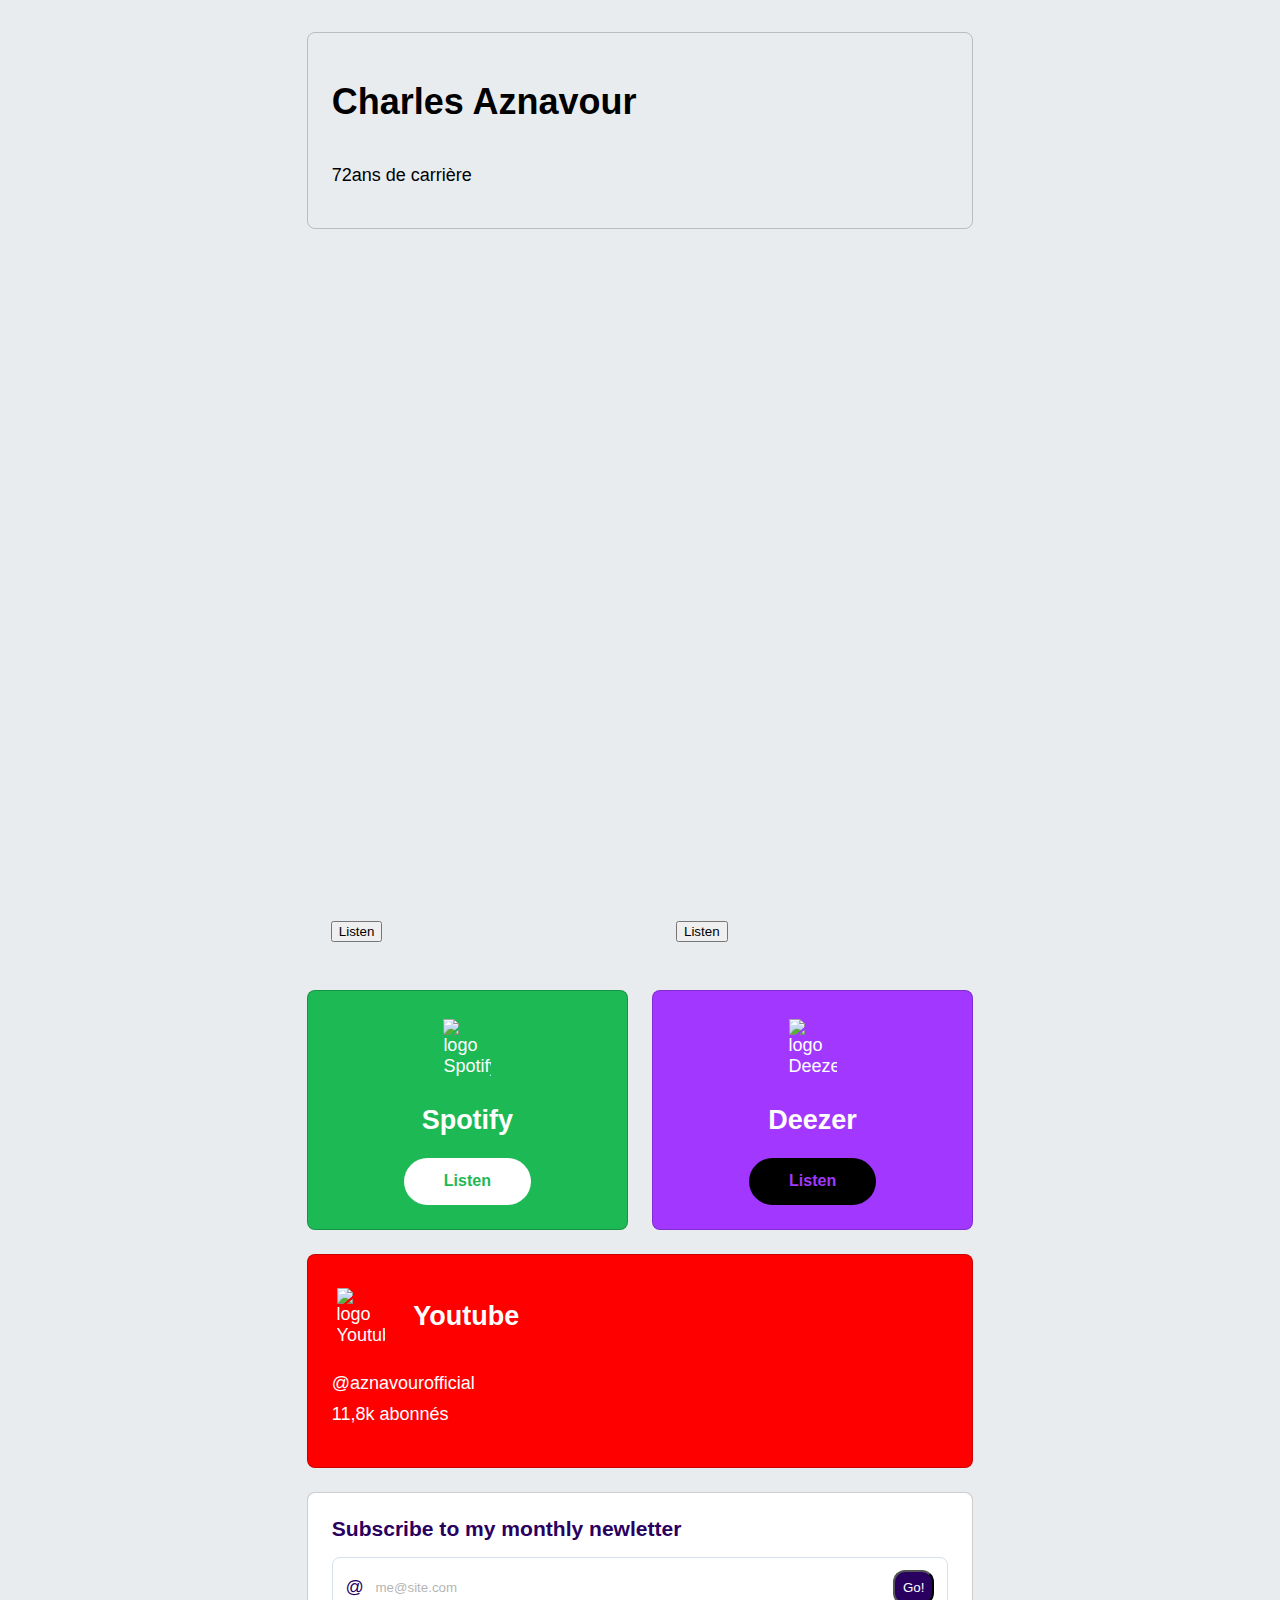
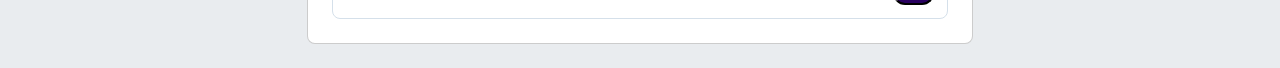
==== index.html @ 4ce40a33 "La plupart des trucs, mais retapé" ====
<!DOCTYPE html>
<html lang="en">
<head>
    <meta charset="UTF-8">
    <meta name="viewport" content="width=device-width, initial-scale=1.0">
    <title>Charles Aznavour</title>
    <link rel="stylesheet" href="style_refait.css">
</head>
<body>


    <section class="flux">


        <section class="titre flop">
            <h1>Charles Aznavour</h1>
            <p>72ans de carrière</p>
        </section>

        <!--<img class="profile" src="https://images.rtl.fr/~c/2000v2000/rtl/www/1313714-portrait-de-charles-aznavour-en-2017.jpg" alt="Charles Aznavour">-->
        
        <p class="profile"> </p>

        <!--
        <article class="Azn1 flop">
            <img src="#" alt="#">
            <button class="listen">Listen</button>
        </article>

        <article class="Azn2 flop">
            <img src="#" alt="#">
            <button class="listen">Listen</button>
        </article>
        -->

        <article class="Azn1 flop">
            <!--<img src="https://images-na.ssl-images-amazon.com/images/I/71Tdc83uvqL._SL1300_.jpg" alt="Charles Aznavour - La Bohème">-->
            <p class="imgA"></p>
            <a href="https://deezer.page.link/7xH6rzkBbjS1j5EQ7"> 
                <button class="listen">Listen</button>
            </a>
        </article>

        <article class="Azn2 flop">
            <!--<img src="https://images-na.ssl-images-amazon.com/images/I/714j%2B%2BlFODL._SL1300_.jpg" alt="Charles Aznavour - Platinum Collection">-->
            <p class="imgA"></p>
            <a href="https://open.spotify.com/intl-fr/track/1WvvmEowf7hiz5EnyAwtTj?si=e4bae7c9980141fe" >
                <button class="listen">Listen</button>
            </a>
        </article>







        <article class="Spotify flop">
            <img class="logo logS" src="https://static.wixstatic.com/media/2397a0_6be8d79af7a443028bbc72ac7d99ec63~mv2.png " alt="logo Spotify">
            <h2>Spotify</h2>
            <button class="listen2 disparait">Listen</button>
        </article>

        <article class="Deezer flop">
                <img class= "logo logD" src="https://static.wixstatic.com/media/2397a0_26086a46c8df4a9bb14baf02cc18fa10~mv2.png" alt="logo Deezer">
                <h2>Deezer</h2>
                <button class="listen2 disparait">Listen</button>
        </article>

        <article class="youtube flop">
            <div class="YoutTitre">
                <img class="logo logYT" src="https://static.wixstatic.com/media/2397a0_f5f5a44f594a4fd98c7ce18f36e645e7~mv2.jpg" alt="logo Youtube">
                <h2>Youtube</h2>
            </div>
    
            <div class="disparait">
                <p class="ChaineYT">@aznavourofficial</p>
                <p class="abos">11,8k abonnés</p>
            </div>
        </article>

        <article class="news flop">
            <h3>Subscribe to my monthly newletter</h3>
            <div class="mail">
                <p>@</p>
                <input class="zoneTEXTE" name="AdresseMail" value="me@site.com" type="text"/>
                <a href="#"><button class="ButtGo">Go!</button></a>
            </div>
        </article>

    </section>




    <script>console.log(document.querySelector(".zoneTEXTE").value)</script>

</body>


<!-- CODE EN JS POUR LES INTERACTIONS-->

<script>

    document.querySelector("input").addEventListener("mousemove",change)

    function change(){
        if (document.querySelector("input").value == "me@site.com"){
            document.querySelector("input").style.opacity = 0.3
        }else{
            document.querySelector("input").style.opacity = 1
        }

        if (document.querySelector("input").value == ""){
            document.querySelector("input").value = "me@site.com";
            document.querySelector("input").blur()}
    }

    //let LogoDeezer= document.querySelector(".logD").src
    //console.log(LogoDeezer)




</script>


</html>





<!--
LOGO DEEZER BLANC
https://static.wixstatic.com/media/2397a0_26086a46c8df4a9bb14baf02cc18fa10~mv2.png

LOGO DEEZER VIOLET
https://static.wixstatic.com/media/2397a0_2aa6cf8d71d844e6b19ae42c93669839~mv2.png

LOGO SPOTIFY BLANC
https://static.wixstatic.com/media/2397a0_6be8d79af7a443028bbc72ac7d99ec63~mv2.png

LOGO SPOTIFY FONCE
https://static.wixstatic.com/media/2397a0_3f9cc99f74f74538af70b461953bae92~mv2.png

LOGO YOUTUBE BLANC
https://static.wixstatic.com/media/2397a0_f5f5a44f594a4fd98c7ce18f36e645e7~mv2.jpg




LE SITE SUR LEQUEL J'AI STOCKÉ LES IMAGES
POUR QU'ELLES SOIT ACCESSIBLES EN LIGNE :
https://editor.wix.com/html/editor/web/renderer/edit/e6c74368-eb3d-4e12-8701-dd0037ab4d8c?metaSiteId=2e9bfcf3-9a66-4628-8038-bd040c567627&editorSessionId=f85f9cf6-7635-4f22-bdc4-6cfacb1e811c
-->
---- style_refait.css ----
html{
    color-scheme: light dark;   /*detecte le mode de couleur du navigateur*/
}


:root{

    /*  COULEURS    */
    --fond-l : #E9ECEF;
    --fond-d : #32363A;

    --titre-fond-l: #FFFFFF;
    --titre-fond-d: #545454;

    --titre-l: #32363A;
    --titre-d: #FFFFFF;

    --listen1-l: #FFFFFF;
    --listen1-d: #000000;

    --spotify-fond-l: #1DB954;
    --spotify-fond-d: #1DB954;

    --spotify-items--l: #FFFFFF;
    --spotify-items--d: #32363A;

    --deezer-fond-l: #A238FF;
    --deezer-fond-d: #000000;

    --deezer-logo-l:#000000;
    --deezer-logo-d: #A238FF;

    --youtube-fond-l: #FF0000;
    --youtube-fond-d: #C01C1C;

    --newsletter-fond-l: #FFFFFF;
    --newsletter-fond-d: #290060;

    --newsletter-items-l: #290060;
    --newsletter-items-d: #FFFFFF;

    

    /*parametre les couleurs en fonction du mode du navigateur*/
    --fond: light-dark(var(--fond-l), var(--fond-d));
    --titre-fond: light-dark(var(--titre-fond-l), var(--titre-fond-d));
    --titre: light-dark(var(--titre-l), var(--titre-d));
    --listen1: light-dark(var(--listen1-l), var(--listen1-d));
    --spotify-fond: light-dark(var(--spotify-fond-l), var(--spotify-fond-d));
    --spotify-items: light-dark(var(--spotify-items--l), var(--spotify-items--d));
    --deezer-fond: light-dark(var(--deezer-fond-l), var(--deezer-fond-d));
    --deezer-logo: light-dark(var(--deezer-logo-l), var(--deezer-logo-d));
    --youtube-fond: light-dark(var(--youtube-fond-l), var(--youtube-fond-d));
    --newsletter-fond: light-dark(var(--newsletter-fond-l), var(--newsletter-fond-d));
    --newsletter-items: light-dark(var(--newsletter-items-l), var(--newsletter-items-d));

}


/*Pour que le logo change de couleur en fonction du mode (deux sources différentes)*/
@media (prefers-color-scheme: dark) {   /* Si le mode dunav. est en sombre :*/
    .logS{content: url("https://static.wixstatic.com/media/2397a0_3f9cc99f74f74538af70b461953bae92~mv2.png")}
    .logD{content: url("https://static.wixstatic.com/media/2397a0_2aa6cf8d71d844e6b19ae42c93669839~mv2.png")}
} /* ...le logo change tout seul pour une autre image (respectivement logos de Spotify et Deezer)*/


/*--------------------------------------------------------------------------------------------------------*/
/*--------------------------------------------------------------------------------------------------------*/
/*--------------------------------------------------------------------------------------------------------*/

/**/
/**/
/**/
/*GENERAL*/

body{
    font-family: sans-serif ;       /*définition de la police par défault*/
    background-color: var(--fond);  /*définition de la couleur de fond par défault de la page*/
}

.logo{
    max-width: 48px;    /*taille par défault des logos (on mets "max" pour pas pixeliser le logo s'il était plus petit)*/
    height: auto;       /*height en auto pour conserver les proportion du logo (ne pas le déformer)*/
    padding : 0.3rem;   
}

.flop{                        /*flop = chaque élément du flux*/
    margin : 0rem 0rem;           /*Les éléments en eux-même n'ont pas de marges. ESPACEMENT CENTRALISÉ DANS FLUX*/
    padding: 1.5rem;              /*Chaque élément à un padding pour que leurs items ne touchent pas le bord*/
    border-radius: .5rem;         /*Chaque élément a les bords arrondis*/
    gap : 0rem 1.5rem;            /*gap de 0 entre 2éléments cote à cote, et 1.5rem entre 2 éléments l'un au dessus de l'autre*/
    
    /*LE GAP ??????????? UTILE ???????*/
    
    border: 1px solid rgba(0, 0, 0, 0.20);      /*bord plus foncé ajouté sur tous les éléments (noir d'opacité 20%)*/    
    font-size : large;                            /*taille de police par défault pour chaque élément*/ 
    /*POURQUOI PAS LE METTRE DANS LE BODY ???*/

    display : flex;
    flex-direction: column;                        /*chaque élément va ordonner ses enfants en colonne (ex : bouton spotify en dessous du "Spotify", en dessous du logo))*/
}

.listen2{                                   /*défintion des boutons pour spotify et deezer*/
    border-radius: 2rem;                    /*arrondi des angles*/
    border : none;                          /*le bord est invisible - pas de contour*/
    font-weight : bolder;
    padding : .9rem 2.5rem;                 /*0.9rem de padding en haut et en bas. 2.5rem de padding sur les cotes*/
    font-size : medium;
}


/*Ensemble du document*/
.flux {
    margin:1.5rem 2rem 1rem;        /*1.5rem de marge en haut, 2rem sur les cotes, 1rem en bas (entre le doc et les bords de la page)*/
    max-width: 50rem;               /*Empeche le doc de s'étendre à l'infinie. Au bout d'un moment il ne grandit plus avec la page*/
}



/*--------------------------------------------------------------------------------------------------------*/
/*--------------------------------------------------------------------------------------------------------*/

/**/
/**/
/*TETE*/

.profile{               /*définition de l'image dans cette zone de "paragraphe"*/
    background-image: url("https://images.rtl.fr/~c/2000v2000/rtl/www/1313714-portrait-de-charles-aznavour-en-2017.jpg");
    background-size: cover;     /*ne déforme pas l'image et couvre simplement la zone, an gardant les proportions, mais le plus grand possible*/
    border-radius: 8px;
    margin : 0rem;              /*pour couper la propriété par défaut des paragraphes sur celui-la (qui mets automatiquement de la marge en haut et en bas)*/
}


.imgA{
    margin : 0rem;
    padding-top: 80%;
}

.Azn1{
    background-image: url("https://images-na.ssl-images-amazon.com/images/I/71Tdc83uvqL._SL1300_.jpg");
    background-size: cover;
    border : none;
}
.Azn2{
    background-image: url("https://images-na.ssl-images-amazon.com/images/I/714j%2B%2BlFODL._SL1300_.jpg");
    background-size: cover;
    border : none;
}

/*Spotify*/

.Spotify{
    background-color: var(--spotify-fond);
    color : var(--spotify-items);
    align-items: center;                /*propriété ici et non sur flop parce que youtube et newsletter ne sont pas centrés mais font parti de flop*/
}

.Spotify .listen2{
    background-color: var(--spotify-items);
    color : var(--spotify-fond);
}


/*Deezer*/

.Deezer {
    background-color:var(--deezer-fond);
    color: white;
    align-items: center;
}

.Deezer .listen2 {
    background-color:var(--deezer-logo);
    color: var(--deezer-fond);
}




/**/
/**/
/*YOUTUBE*/

/*.ChaineYT{font-weight: large;}*/ /*utilité ?????*/

.youtube{                                       /*la boite de youtube*/
    background-color: var(--youtube-fond);
    display : flex;
    flex-direction: column;
    align-items: left ;
    color : white;
}

.YoutTitre{                                    /*logo + nom "Youtube"*/
    display : flex;
    flex-direction: row;
    align-items: center;
    gap:1.5rem;                 /*1.5rem entre le logo et le nom*/
}

.abos{margin-top: -0.5rem}                     /*le nb d'abos et la chaine (qui disparaissent format mobile)*/

/*FIN YOUTUBE*/




/**/
/**/
/*NEWSLETTER*/

.news{
    color : var(--newsletter-items);
    background-color: var(--newsletter-fond);
    gap : 1rem
}

h3{margin: 0rem;}    /*La phrase "Subscribe to my..." UNIQUEMENT*/


.mail{
    display: flex;                  /*ne concerne que la barre liée au mail (@ + barre de texte + boutton)*/
    flex-direction: row;
    align-items: center;
    border : 1px solid #D5E0EA;     /*Ajoute un contour blanc*/
    border-radius: 8px;
    padding:8px;                       /*Pour espacer la bordure des éléments*/

}

.mail>*{margin : 0.3rem}            /*la marge des éléments fait 0.3rem => coupe la propriété par défaut du paragraphe ("@") avec un marge de 1rem en haut et en bas*/

.zoneTEXTE{
    background-color: var(--newsletter-fond);
    border : 0px solid #D5E0EA;
    width: 100%;                                /*la zone d'écriture prend toute la place qu'il reste, pour remplir la boite*/
}

input{opacity: 30%}                             /*par défault, le texte de remplacement "me@site.com" a une opacité de 30%.
                                                L'opactité change ensuite en fonction des interactions grace au JS dans le doc HTML*/

.ButtGo{
    background-color: var(--newsletter-items);
    color : var(--newsletter-fond);
    border-radius: 12px;
    padding:8px;
}

/*FIN NEWSLETTER*/



/*--------------------------------------------------------------------------------------------------------*/
/*--------------------------------------------------------------------------------------------------------*/
/*--------------------------------------------------------------------------------------------------------*/

/**/
/**/
/**/
/*RESPONSIVE ET POINTS DE RUPTURE*/

@media only screen and (min-width: 29rem) {  /*adopte ces conportements SI la taille de l'écran dépasse 29rem*/
    /* tablettes et ordinateurs */

    body{
        display : grid;
        grid-template-columns: 1fr min(28rem, auto) 1fr;
        grid-template-areas: ". tout .";                   
    }
    /*Cette propriété sert à ce que le flux soit toujours centré. 
    Le body a 3 colonnes, le flux se trouve dans cette du milieu (taille : auto)
    et les colonnes de gauche et de droite font la même taille (1fr).
    Le flux se retrouve donc FORCEMENT au milieu de la page.
    
    Ceci est fait pour réglé le pb posé avec la solution 1 - justify-content : center
    le pb était que oui, le flux était centré, mais il ne s'étandait pas plus que
    nécessaire pour que ses enfaants soient de bonne taille.*/

    .flux{
        grid-area: tout;
        display : grid;                     /*Le flux a son propre grid. Grid parce que flex ne permettait pas de réaliser le responsive souhaité (notamment par rapport au nom "titre flop")*/
        grid-template-columns: 1fr 1fr;
        gap: 1.5rem;                        /*espacement centralisé entre les flop, puisqu'ils n'ont pas de marge*/
        grid-template-areas:
            "header header"
            "pict pict"
            "main1 main2"
            "main3 main4"
            "foot foot"
            "foot2 foot2";
    }

    
    .titre{grid-area: header;}

    .profile{
        background-position-y: 0rem;        /*positionnement de l'image dans la cover*/
        grid-area: pict;
        object-fit:cover;
        padding-top: 60%;                   /*Sert à choisir la proportion entre le width et le heigth => widht*0.6 = height
                                            Comme l'image est dans une zone (c'est le fond), on définit les proportions de la zone (et non de l'image)
                                            Puis l'image vient couvrir cette zone, on conservant ses propres proportions et en coupant ce qui dépasse*/
    }

    .Azn1{grid-area: main1;}
    .Azn2{grid-area: main2;}
    .Spotify{grid-area: main3;}
    .Deezer{grid-area: main4;}
    .youtube{grid-area: foot;}
    .news{grid-area: foot2;}

    

}
/*--------------------------------------------------------------------------------------------------------*/
@media only screen and (max-width: 28.9rem) {       /*adopte ce comportement si la taille de l'écran est plus petit que 28.9rem*/
    /* téléphone */
    .disparait{display : none }                 /*Fait disparaitre les éléments de class "disparait",
                                                sans les prendre en compte dans les calculs de positionnement du reste*/

    h2{font-size : medium}              /*Nouvelle définition des tailles de police*/
    h3{font-size: small;}
    p{font-size: x-small;}
    
    .logo{
        max-width: 24px;                /*rétrécie les logos sur mobile*/
        height: auto;
    }

    .flux{
        margin : .5rem;
        display:grid;
        grid-template-columns: 2fr 3fr;         /*l'image fera 2/5 de la surface de flux, alors que le reste fera 3/5*/
        gap : 1rem;

        grid-template-areas:             /*attribution des modules du tableau à des zones/noms/catégories*/
            "header main1"
            "header main2"
            "header main3"
            "header main4"
            "header main5"
            "header main6"
            "footer footer";            /*les deux colonnes de cette ligne feront parties de la même zone "footer"*/
    }

    .profile{grid-area: header}
    .titre{grid-area: main1;}
    .Azn1{grid-area: main2;}
    .Azn2{grid-area: main3;}
    .Spotify{grid-area: main4;}
    .Deezer{grid-area: main5;}
    .youtube{grid-area: main6;}
    .news{grid-area: footer;}


    .flop{
        margin : 0rem;              /*pas de margin parce que tout est centralisé dans les gap du flux*/
        padding: .5rem;
        gap : .5rem .3rem          /*0.5rem de gap entre des éléments au dessus les uns des autres
                                    et 0.3rem de gap entre des éléments cotes à cotes*/
    }

    .YoutTitre{gap : .3rem}         /*à refaire ici parce que les elements du flop de Youtube ne sont pas "Youtube" et son logo
                                    mais un groupe (avec "youtube"+logo) et un autre groupe (qui disparait format mobile).
                                    Le gap de flop ne s'applique donc pas, puisqu'il n'y a qu'un élément (groupe) dans Youtube*/

    .profile{
        margin : 0rem;
        background-position-x: 38%;}      /*positionnement de l'image en backgroupe dans la zone définie*/


    .Spotify{flex-direction: row;}
    .Deezer{flex-direction: row;}

    .mail{padding : .2rem .5rem}

    h3{margin : 0rem}
    .ButtGo{padding : .3rem}



}

/*--------------------------------------------------------------------------------------------------------*/
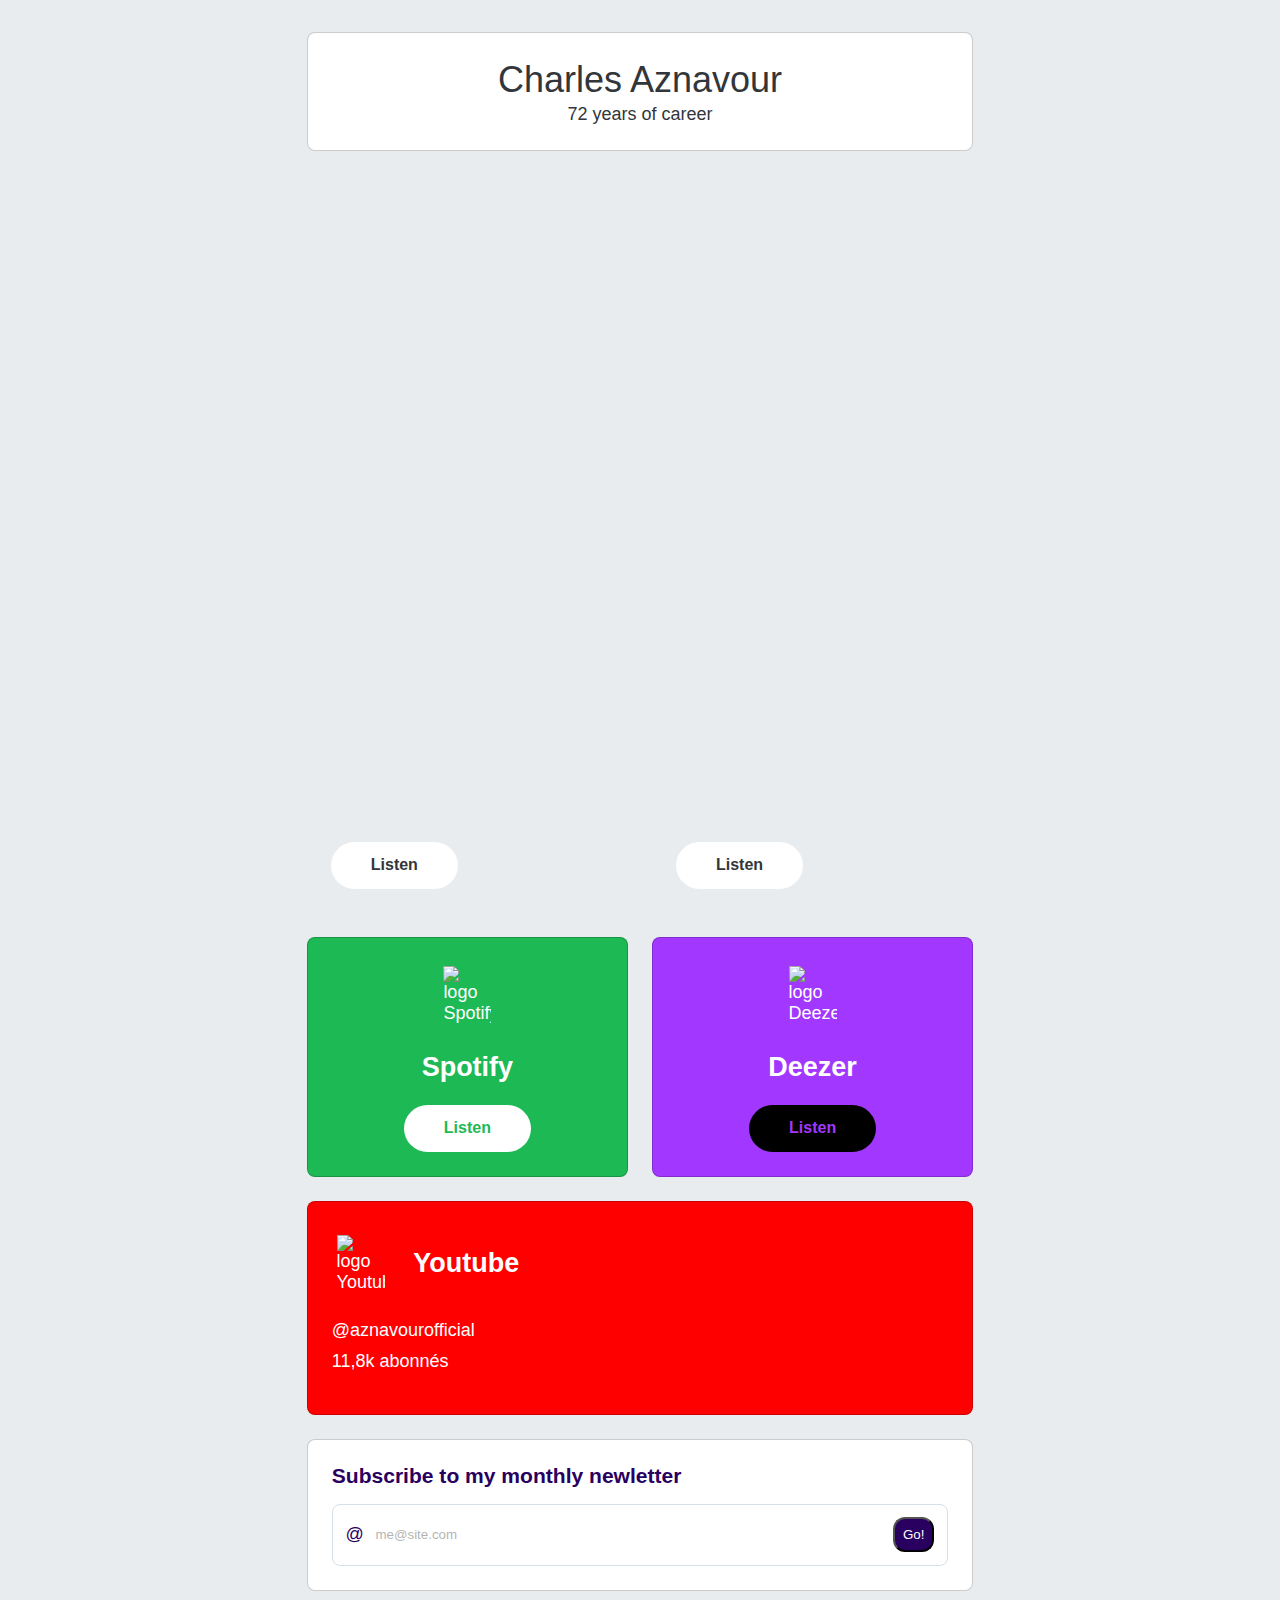
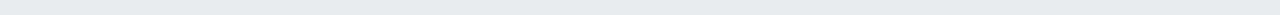
==== commit 938c4c9e: "Reglage du PB de newsletter" ====
--- a/index.html
+++ b/index.html
@@ -14,27 +14,12 @@
 
         <section class="titre flop">
             <h1>Charles Aznavour</h1>
-            <p>72ans de carrière</p>
+            <p>72 years of career</p>
         </section>
-
-        <!--<img class="profile" src="https://images.rtl.fr/~c/2000v2000/rtl/www/1313714-portrait-de-charles-aznavour-en-2017.jpg" alt="Charles Aznavour">-->
         
         <p class="profile"> </p>
 
-        <!--
         <article class="Azn1 flop">
-            <img src="#" alt="#">
-            <button class="listen">Listen</button>
-        </article>
-
-        <article class="Azn2 flop">
-            <img src="#" alt="#">
-            <button class="listen">Listen</button>
-        </article>
-        -->
-
-        <article class="Azn1 flop">
-            <!--<img src="https://images-na.ssl-images-amazon.com/images/I/71Tdc83uvqL._SL1300_.jpg" alt="Charles Aznavour - La Bohème">-->
             <p class="imgA"></p>
             <a href="https://deezer.page.link/7xH6rzkBbjS1j5EQ7"> 
                 <button class="listen">Listen</button>
@@ -42,18 +27,11 @@
         </article>
 
         <article class="Azn2 flop">
-            <!--<img src="https://images-na.ssl-images-amazon.com/images/I/714j%2B%2BlFODL._SL1300_.jpg" alt="Charles Aznavour - Platinum Collection">-->
             <p class="imgA"></p>
             <a href="https://open.spotify.com/intl-fr/track/1WvvmEowf7hiz5EnyAwtTj?si=e4bae7c9980141fe" >
                 <button class="listen">Listen</button>
             </a>
         </article>
-
-
-
-
-
-
 
         <article class="Spotify flop">
             <img class="logo logS" src="https://static.wixstatic.com/media/2397a0_6be8d79af7a443028bbc72ac7d99ec63~mv2.png " alt="logo Spotify">
@@ -64,7 +42,7 @@
         <article class="Deezer flop">
                 <img class= "logo logD" src="https://static.wixstatic.com/media/2397a0_26086a46c8df4a9bb14baf02cc18fa10~mv2.png" alt="logo Deezer">
                 <h2>Deezer</h2>
-                <button class="listen2 disparait">Listen</button>
+                <a href="https://deezer.page.link/aFqyBVFXhbcKpyTW8"><button class="listen2 disparait">Listen</button></a>
         </article>
 
         <article class="youtube flop">
@@ -83,7 +61,7 @@
             <h3>Subscribe to my monthly newletter</h3>
             <div class="mail">
                 <p>@</p>
-                <input class="zoneTEXTE" name="AdresseMail" value="me@site.com" type="text"/>
+                <input class="zoneTEXTE Default" name="AdresseMail" value="me@site.com" type="text"/>
                 <a href="#"><button class="ButtGo">Go!</button></a>
             </div>
         </article>
@@ -93,8 +71,8 @@
 
 
 
-    <script>console.log(document.querySelector(".zoneTEXTE").value)</script>
-
+    <!--    <script>console.log(document.querySelector(".zoneTEXTE").value)</script>
+    -->
 </body>
 
 
@@ -102,25 +80,30 @@
 
 <script>
 
-    document.querySelector("input").addEventListener("mousemove",change)
+    document.querySelector("body").addEventListener("click",change)        //quand on une touche du clavier se relève (qu'on vient de cliquer dessus) => lancer fonction change
+    document.querySelector("input").onblur = inpBL;
+    document.querySelector("input").onfocus = inpFOC;
+    //document.querySelector("input").addEventListener("click",select)        //quand on clique sur le input => lancer la fonction select
+
+    //console.log(document.querySelector("input").onblur);
+
+    function inpBL(){document.querySelector("input").classList.add("BLUR")}
+    function inpFOC(){document.querySelector("input").classList.remove("BLUR")}
 
     function change(){
-        if (document.querySelector("input").value == "me@site.com"){
-            document.querySelector("input").style.opacity = 0.3
+        if (document.querySelector("input").classList.contains("Default")){
+            document.querySelector("input").value = "";
+            document.querySelector("input").style.opacity = 1;
+            document.querySelector("input").classList.remove("Default")
         }else{
-            document.querySelector("input").style.opacity = 1
+            console.log(document.querySelector("input").classList.contains("BLUR"))
+            if (document.querySelector("input").value == "" && document.querySelector("input").classList.contains("BLUR")){
+                document.querySelector("input").value = "me@site.com";
+                document.querySelector("input").style.opacity = 0.3;
+                document.querySelector("input").classList.add("Default");
+            }
         }
-
-        if (document.querySelector("input").value == ""){
-            document.querySelector("input").value = "me@site.com";
-            document.querySelector("input").blur()}
     }
-
-    //let LogoDeezer= document.querySelector(".logD").src
-    //console.log(LogoDeezer)
-
-
-
 
 </script>
 
@@ -129,6 +112,32 @@
 
 
 
+<!--
+
+    function change(){
+        if (document.querySelector("input").value != "me@site.com"){        //si on a changer la valeur de l'input
+            document.querySelector("input").style.opacity = 1               //on met l'opacité à 1 pour mettre en valeur NOTRE texte
+        }
+
+        if (document.querySelector("input").value == ""){                   //si input est vide (plus de texte dedans)
+            document.querySelector("input").value = "me@site.com";          //on remet la valeur par défault dans la barre
+            document.querySelector("input").style.opacity = 0.3;             //on repasse l'opacité à 0.3
+            document.querySelector("input").blur()}                         //on deselectionne la zone de texte
+        }
+    
+
+        function select(){
+            if (document.querySelector("input").value == "me@site.com" && document.querySelector("input").style.opacity == 0.3){        
+                document.querySelector("input").value = ""                                                                             
+            }
+            //si c'est la valeur par défault ET que opacité=0.3
+            //on vide la zone de texte pour laisser place au nôtre
+
+            //utiliser cette fonction sert à inscrir plus rapidement nos informations dans la zone
+            // SI le texte par default etait bien le texte par défault et non le texte par défault réécrit par l'utilisateur
+        }
+
+-->
 
 
 <!--
--- a/style_refait.css
+++ b/style_refait.css
@@ -74,9 +74,11 @@
 /*GENERAL*/
 
 body{
-    font-family: sans-serif ;       /*définition de la police par défault*/
+    font-family:  sans-serif ;       /*définition de la police par défault*/
     background-color: var(--fond);  /*définition de la couleur de fond par défault de la page*/
 }
+
+h1{font-weight: 500;}
 
 .logo{
     max-width: 48px;    /*taille par défault des logos (on mets "max" pour pas pixeliser le logo s'il était plus petit)*/
@@ -98,6 +100,16 @@
 
     display : flex;
     flex-direction: column;                        /*chaque élément va ordonner ses enfants en colonne (ex : bouton spotify en dessous du "Spotify", en dessous du logo))*/
+}
+
+.listen{
+    border-radius: 2rem;                    /*arrondi des angles*/
+    border : none;                          /*le bord est invisible - pas de contour*/
+    font-weight : bolder;
+    padding : .9rem 2.5rem;                 /*0.9rem de padding en haut et en bas. 2.5rem de padding sur les cotes*/
+    font-size : medium;
+    background-color : var(--listen1);
+    color: var(--titre);
 }
 
 .listen2{                                   /*défintion des boutons pour spotify et deezer*/
@@ -124,6 +136,14 @@
 /**/
 /*TETE*/
 
+.titre{
+    color: var(--titre);
+    background-color: var(--titre-fond);
+    text-align : center;
+}
+
+.titre>*{margin : .1rem;}
+
 .profile{               /*définition de l'image dans cette zone de "paragraphe"*/
     background-image: url("https://images.rtl.fr/~c/2000v2000/rtl/www/1313714-portrait-de-charles-aznavour-en-2017.jpg");
     background-size: cover;     /*ne déforme pas l'image et couvre simplement la zone, an gardant les proportions, mais le plus grand possible*/
@@ -147,6 +167,10 @@
     background-size: cover;
     border : none;
 }
+
+.Azn1 .listen{  }
+.Azn2 .listen{  }
+
 
 /*Spotify*/
 
@@ -314,7 +338,7 @@
 
 }
 /*--------------------------------------------------------------------------------------------------------*/
-@media only screen and (max-width: 28.9rem) {       /*adopte ce comportement si la taille de l'écran est plus petit que 28.9rem*/
+@media only screen and (max-width: 28.999rem) {       /*adopte ce comportement si la taille de l'écran est plus petit que 28.9rem*/
     /* téléphone */
     .disparait{display : none }                 /*Fait disparaitre les éléments de class "disparait",
                                                 sans les prendre en compte dans les calculs de positionnement du reste*/
@@ -377,9 +401,6 @@
 
     h3{margin : 0rem}
     .ButtGo{padding : .3rem}
-
-
-
-}
-
-/*--------------------------------------------------------------------------------------------------------*/
+}
+
+/*--------------------------------------------------------------------------------------------------------*/
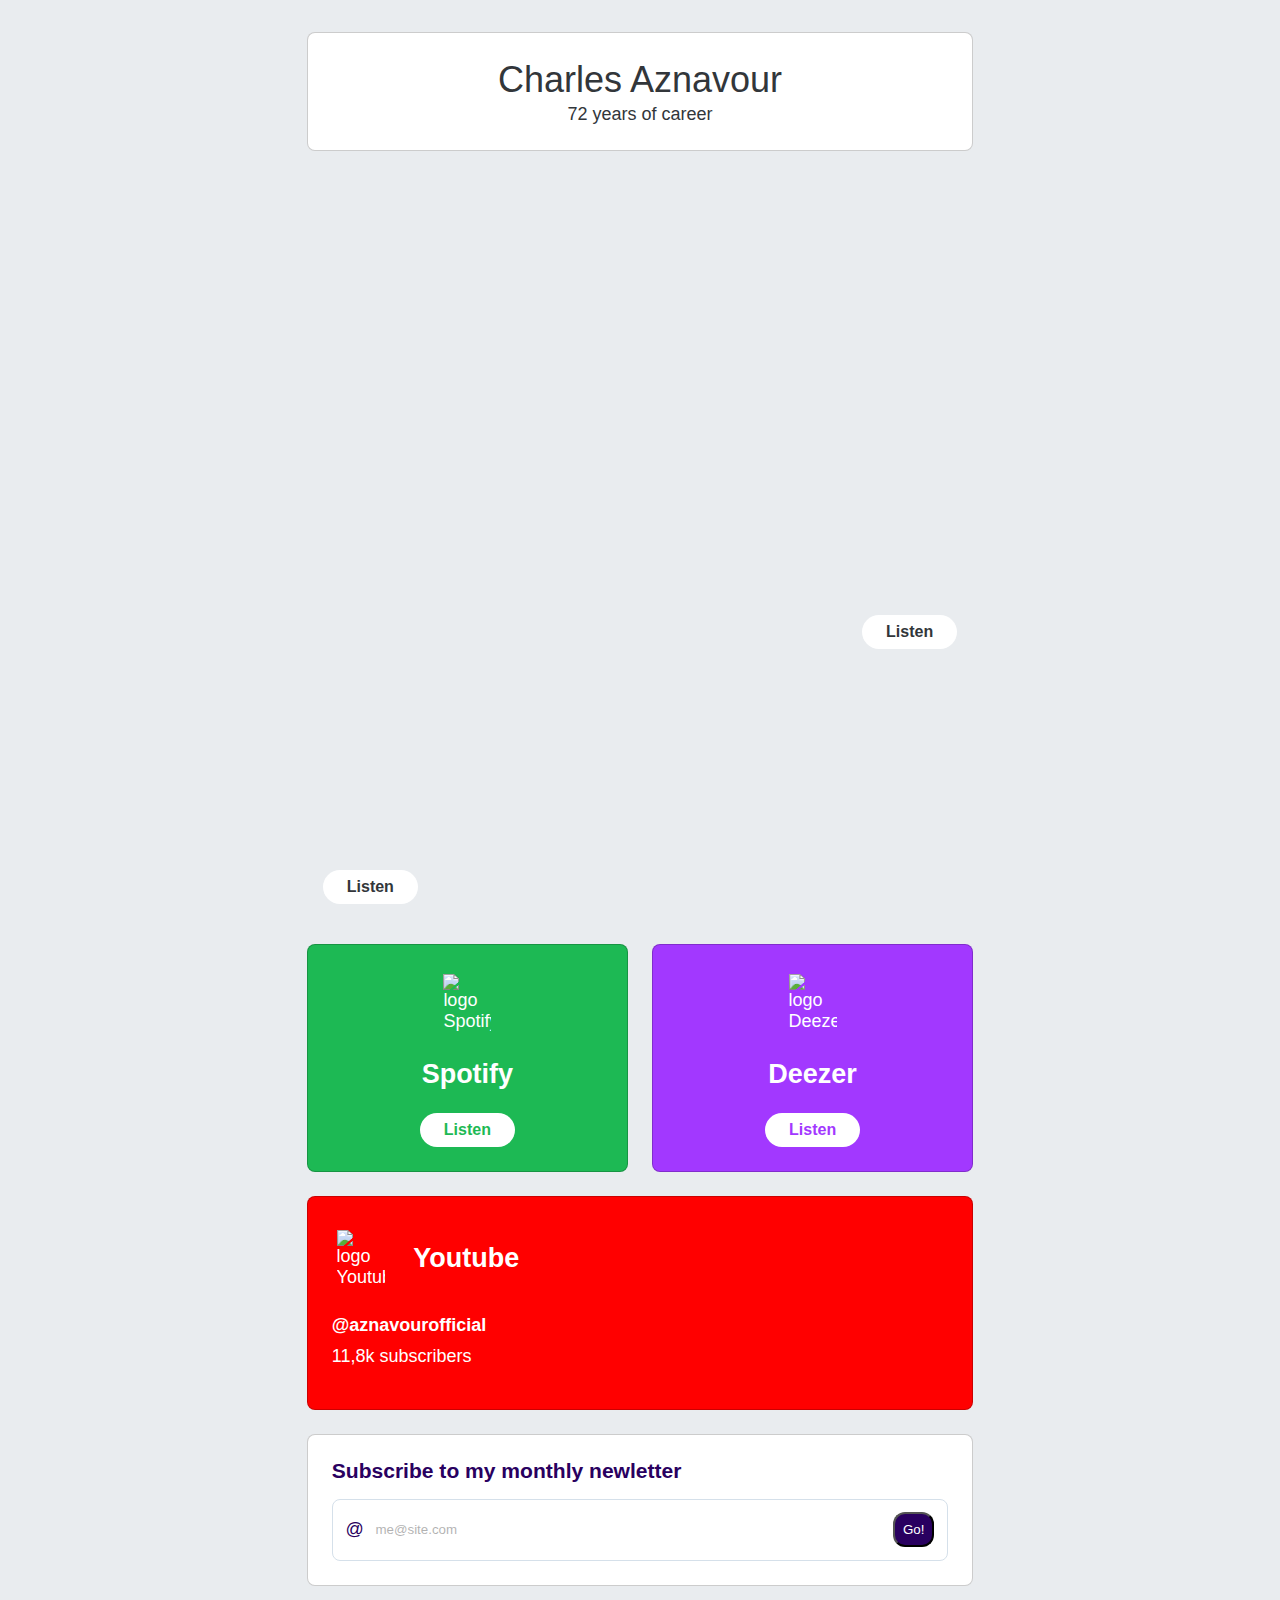
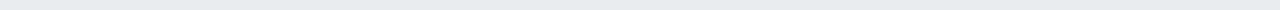
==== commit 73952671: "Code final" ====
--- a/index.html
+++ b/index.html
@@ -4,13 +4,11 @@
     <meta charset="UTF-8">
     <meta name="viewport" content="width=device-width, initial-scale=1.0">
     <title>Charles Aznavour</title>
-    <link rel="stylesheet" href="style_refait.css">
+    <link rel="stylesheet" href="style.css">
 </head>
 <body>
 
-
     <section class="flux">
-
 
         <section class="titre flop">
             <h1>Charles Aznavour</h1>
@@ -53,7 +51,7 @@
     
             <div class="disparait">
                 <p class="ChaineYT">@aznavourofficial</p>
-                <p class="abos">11,8k abonnés</p>
+                <p class="abos">11,8k subscribers</p>
             </div>
         </article>
 
@@ -68,11 +66,6 @@
 
     </section>
 
-
-
-
-    <!--    <script>console.log(document.querySelector(".zoneTEXTE").value)</script>
-    -->
 </body>
 
 
@@ -80,64 +73,41 @@
 
 <script>
 
-    document.querySelector("body").addEventListener("click",change)        //quand on une touche du clavier se relève (qu'on vient de cliquer dessus) => lancer fonction change
-    document.querySelector("input").onblur = inpBL;
-    document.querySelector("input").onfocus = inpFOC;
-    //document.querySelector("input").addEventListener("click",select)        //quand on clique sur le input => lancer la fonction select
+    document.querySelector("body").addEventListener("click",RetourDefault)   //quand on uclick sur l'écran (n'importe où) => lancer fonction change()
+    document.querySelector("input").addEventListener("click",Write)   //quand on uclick sur l'écran (n'importe où) => lancer fonction change()
 
-    //console.log(document.querySelector("input").onblur);
+    document.querySelector("input").onblur = inpBL;                   //quand input est inactif (que l'utilisateur a cliqué ailleurs pour faire autre chose)
+    document.querySelector("input").onfocus = inpFOC;                 //quand l'utilisateur utilise input (la barre de texte est présente dans la zone de texte)
 
-    function inpBL(){document.querySelector("input").classList.add("BLUR")}
-    function inpFOC(){document.querySelector("input").classList.remove("BLUR")}
+    function inpBL(){document.querySelector("input").classList.add("BLUR")}         //Pour connaître l'état de la zone de texte (dans les conditions de l'autre fonction)
+    function inpFOC(){document.querySelector("input").classList.remove("BLUR")}     // si BLUR est une classe de input, alors l'utilisateur n'utilise pas la zone de texte
 
-    function change(){
-        if (document.querySelector("input").classList.contains("Default")){
-            document.querySelector("input").value = "";
-            document.querySelector("input").style.opacity = 1;
-            document.querySelector("input").classList.remove("Default")
-        }else{
-            console.log(document.querySelector("input").classList.contains("BLUR"))
-            if (document.querySelector("input").value == "" && document.querySelector("input").classList.contains("BLUR")){
-                document.querySelector("input").value = "me@site.com";
+    function RetourDefault(){
+        if (!(document.querySelector("input").classList.contains("Default"))){
+            if (document.querySelector("input").value == "" && document.querySelector("input").classList.contains("BLUR")){     //si input est vide ET la zone de texte est déselectionnée
+                document.querySelector("input").value = "me@site.com";      //Le texte redevient celui par défault, opacité 0.3 et reprend la classe Default.
                 document.querySelector("input").style.opacity = 0.3;
                 document.querySelector("input").classList.add("Default");
+                
+                //L'ajout de la condition BLUR évite que input se remete automatiquement
+                //en valeur par défault lorsque l'utilisateur avait simplement effacé du texte
+                //pour changer l'adresse e-mail qu'il veut mettre. Ca créait un bug, aussi.
             }
+        }
+    }
+
+    function Write(){
+        if (document.querySelector("input").classList.contains("Default")){         //Pour savoir si le texte a cette valeur par défault, ou si L'UTILISATEUR a recopier la valeur par défault
+            document.querySelector("input").value = "";                             //La zone de texte se vide automatiquement
+            document.querySelector("input").style.opacity = 1;                      //Et l'opacité revient à 1
+            document.querySelector("input").classList.remove("Default");            //Ce n'est plus une valeur par défault mais bien le texte de l'utilisateur
         }
     }
 
 </script>
 
-
 </html>
 
-
-
-<!--
-
-    function change(){
-        if (document.querySelector("input").value != "me@site.com"){        //si on a changer la valeur de l'input
-            document.querySelector("input").style.opacity = 1               //on met l'opacité à 1 pour mettre en valeur NOTRE texte
-        }
-
-        if (document.querySelector("input").value == ""){                   //si input est vide (plus de texte dedans)
-            document.querySelector("input").value = "me@site.com";          //on remet la valeur par défault dans la barre
-            document.querySelector("input").style.opacity = 0.3;             //on repasse l'opacité à 0.3
-            document.querySelector("input").blur()}                         //on deselectionne la zone de texte
-        }
-    
-
-        function select(){
-            if (document.querySelector("input").value == "me@site.com" && document.querySelector("input").style.opacity == 0.3){        
-                document.querySelector("input").value = ""                                                                             
-            }
-            //si c'est la valeur par défault ET que opacité=0.3
-            //on vide la zone de texte pour laisser place au nôtre
-
-            //utiliser cette fonction sert à inscrir plus rapidement nos informations dans la zone
-            // SI le texte par default etait bien le texte par défault et non le texte par défault réécrit par l'utilisateur
-        }
-
--->
 
 
 <!--
--- a/style.css
+++ b/style.css
@@ -0,0 +1,412 @@
+html{
+    color-scheme: light dark;   /*detecte le mode de couleur du navigateur*/
+}
+
+:root{
+
+    /*  COULEURS    */
+    --fond-l : #E9ECEF;
+    --fond-d : #32363A;
+
+    --titre-fond-l: #FFFFFF;
+    --titre-fond-d: #545454;
+
+    --titre-l: #32363A;
+    --titre-d: #FFFFFF;
+
+    --listen1-l: #FFFFFF;
+    --listen1-d: #000000;
+
+    --spotify-fond-l: #1DB954;
+    --spotify-fond-d: #1DB954;
+
+    --spotify-items--l: #FFFFFF;
+    --spotify-items--d: #32363A;
+
+    --deezer-fond-l: #A238FF;
+    --deezer-fond-d: #000000;
+
+    --deezer-logo-l:#FFFFFF;
+    --deezer-logo-d: #A238FF;
+
+    --youtube-fond-l: #FF0000;
+    --youtube-fond-d: #C01C1C;
+
+    --newsletter-fond-l: #FFFFFF;
+    --newsletter-fond-d: #290060;
+
+    --newsletter-items-l: #290060;
+    --newsletter-items-d: #FFFFFF;
+
+    /*parametre les couleurs en fonction du mode du navigateur*/
+    --fond: light-dark(var(--fond-l), var(--fond-d));
+    --titre-fond: light-dark(var(--titre-fond-l), var(--titre-fond-d));
+    --titre: light-dark(var(--titre-l), var(--titre-d));
+    --listen1: light-dark(var(--listen1-l), var(--listen1-d));
+    --spotify-fond: light-dark(var(--spotify-fond-l), var(--spotify-fond-d));
+    --spotify-items: light-dark(var(--spotify-items--l), var(--spotify-items--d));
+    --deezer-fond: light-dark(var(--deezer-fond-l), var(--deezer-fond-d));
+    --deezer-logo: light-dark(var(--deezer-logo-l), var(--deezer-logo-d));
+    --youtube-fond: light-dark(var(--youtube-fond-l), var(--youtube-fond-d));
+    --newsletter-fond: light-dark(var(--newsletter-fond-l), var(--newsletter-fond-d));
+    --newsletter-items: light-dark(var(--newsletter-items-l), var(--newsletter-items-d));
+}
+
+/*Pour que le logo change de couleur en fonction du mode (deux sources différentes)*/
+@media (prefers-color-scheme: dark) {   /* Si le mode dunav. est en sombre :*/
+    .logS{content: url("https://static.wixstatic.com/media/2397a0_3f9cc99f74f74538af70b461953bae92~mv2.png")}
+    .logD{content: url("https://static.wixstatic.com/media/2397a0_2aa6cf8d71d844e6b19ae42c93669839~mv2.png")}
+} /* ...le logo change tout seul pour une autre image (respectivement logos de Spotify et Deezer)*/
+
+
+/*--------------------------------------------------------------------------------------------------------*/
+/*--------------------------------------------------------------------------------------------------------*/
+/*--------------------------------------------------------------------------------------------------------*/
+
+/**/
+/**/
+/**/
+/*GENERAL*/
+
+body{
+    font-family:  sans-serif ;       /*définition de la police par défault*/
+    background-color: var(--fond);  /*définition de la couleur de fond par défault de la page*/
+    font-size : large;              /*Taille par défault des éléments*/
+}
+
+h1{font-weight: 500;}
+
+.logo{
+    max-width: 48px;    /*taille par défault des logos (on mets "max" pour pas pixeliser le logo s'il était plus petit)*/
+    height: auto;       /*height en auto pour conserver les proportion du logo (ne pas le déformer)*/
+    padding : 0.3rem;   
+}
+
+.flop{                        /*flop = chaque élément du flux*/
+    margin : 0rem 0rem;           /*Les éléments en eux-même n'ont pas de marges. ESPACEMENT CENTRALISÉ DANS FLUX*/
+    padding: 1.5rem;              /*Chaque élément à un padding pour que leurs items ne touchent pas le bord*/
+    border-radius: .5rem;         /*Chaque élément a les bords arrondis*/
+    border: 1px solid rgba(0, 0, 0, 0.20);      /*bord plus foncé ajouté sur tous les éléments (noir d'opacité 20%)*/    
+           
+    display : flex;
+    flex-direction: column;        /*chaque élément va ordonner ses enfants en colonne (ex : bouton spotify en dessous du "Spotify", en dessous du logo))*/
+}
+
+.listen{
+    border-radius: 2rem;                    /*arrondi des angles*/
+    border : none;                          /*le bord est invisible - pas de contour*/
+    font-weight : 700;
+    padding : .5rem 1.5rem;                 /*0.9rem de padding en haut et en bas. 2.5rem de padding sur les cotes*/
+    font-size : medium;
+    background-color : var(--listen1);
+    color: var(--titre);
+}
+
+.listen2{                                   /*défintion des boutons pour spotify et deezer*/
+    border-radius: 2rem;                    /*arrondi des angles*/
+    border : none;                          /*le bord est invisible - pas de contour*/
+    font-weight : 700;
+    padding : .5rem 1.5rem;                 /*0.9rem de padding en haut et en bas. 2.5rem de padding sur les cotes*/
+    font-size : medium;
+}
+
+
+/*Ensemble du document*/
+.flux {
+    margin:1.5rem 2rem 1rem;        /*1.5rem de marge en haut, 2rem sur les cotes, 1rem en bas (entre le doc et les bords de la page)*/
+    max-width: 50rem;               /*Empeche le doc de s'étendre à l'infinie. Au bout d'un moment il ne grandit plus avec la page*/
+}
+
+
+
+/*--------------------------------------------------------------------------------------------------------*/
+/*--------------------------------------------------------------------------------------------------------*/
+
+/**/
+/**/
+/*TETE*/
+
+.titre{
+    color: var(--titre);
+    background-color: var(--titre-fond);
+    text-align : center;
+}
+
+.titre>*{margin : .1rem;}
+
+.profile{               /*définition de l'image dans cette zone de "paragraphe"*/
+    background-image: url("https://images.rtl.fr/~c/2000v2000/rtl/www/1313714-portrait-de-charles-aznavour-en-2017.jpg");
+    background-size: cover;     /*ne déforme pas l'image et couvre simplement la zone, an gardant les proportions, mais le plus grand possible*/
+    border-radius: 8px;
+    margin : 0rem;              /*pour couper la propriété par défaut des paragraphes sur celui-la (qui mets automatiquement de la marge en haut et en bas)*/
+}
+
+
+.imgA{
+    margin : 0rem;
+    padding-top: 100%;          /*Le paragraphe prend donc l'espace d'un carré. Cet espace sera recouvert avec un background cover*/
+}
+
+.Azn1{
+    background-image: url("https://images-na.ssl-images-amazon.com/images/I/714j%2B%2BlFODL._SL1300_.jpg");
+    background-size: cover;
+    border : none;
+    position : relative;            /*Pour que son enfant (le bouton listen) se réfaire à lui dans sa position*/
+}
+
+.Azn2{
+    background-image: url("https://images-na.ssl-images-amazon.com/images/I/71Tdc83uvqL._SL1300_.jpg");
+    background-size: cover;
+    border : none;
+    position : relative;
+}
+
+.Azn1 a{
+    position: absolute;         /*se refaire à son parent dans son positionnement*/
+    bottom: 1rem;               /*se situe à 1rem au dessus de la bordure basse du parent*/
+    left : 1rem;                /*se situe à 1rem à gauche de la bordure gauche du parent*/
+}
+.Azn2 a{
+    position : absolute;
+    top: 1rem;
+    right: 1rem;
+}
+
+
+/*Spotify*/
+
+.Spotify{
+    background-color: var(--spotify-fond);
+    color : var(--spotify-items);
+    align-items: center;                /*propriété ici et non sur flop parce que youtube et newsletter ne sont pas centrés mais font parti de flop*/
+}
+
+.Spotify .listen2{
+    background-color: var(--spotify-items);
+    color : var(--spotify-fond);
+}
+
+
+/*Deezer*/
+
+.Deezer {
+    background-color:var(--deezer-fond);
+    color: white;
+    align-items: center;
+}
+
+.Deezer .listen2 {
+    background-color:var(--deezer-logo);
+    color: var(--deezer-fond);
+}
+
+
+
+
+/**/
+/**/
+/*YOUTUBE*/
+
+/*.ChaineYT{font-weight: large;}*/ /*utilité ?????*/
+
+.youtube{                                       /*la boite de youtube*/
+    background-color: var(--youtube-fond);
+    display : flex;
+    flex-direction: column;
+    align-items: left ;
+    color : white;                  /*Pas besoin de variable, il est toujours blanc*/
+}
+
+.YoutTitre{                                    /*logo + nom "Youtube"*/
+    display : flex;
+    flex-direction: row;
+    align-items: center;
+    gap:1.5rem;                 /*1.5rem entre le logo et le nom*/
+}
+
+.ChaineYT{font-weight: 700;}
+
+.abos{
+    margin-top: -0.5rem;}                     /*le nb d'abos et la chaine (qui disparaissent format mobile)*/
+
+/*FIN YOUTUBE*/
+
+
+
+
+/**/
+/**/
+/*NEWSLETTER*/
+
+.news{
+    color : var(--newsletter-items);
+    background-color: var(--newsletter-fond);
+    gap : 1rem
+}
+
+h3{margin: 0rem;}    /*La phrase "Subscribe to my..." UNIQUEMENT*/
+
+
+.mail{
+    display: flex;                  /*ne concerne que la barre liée au mail (@ + barre de texte + boutton)*/
+    flex-direction: row;
+    align-items: center;
+    border : 1px solid #D5E0EA;     /*Ajoute un contour blanc*/
+    border-radius: 8px;
+    padding:8px;                       /*Pour espacer la bordure des éléments*/
+
+}
+
+.mail>*{margin : 0.3rem}            /*la marge des éléments fait 0.3rem => coupe la propriété par défaut du paragraphe ("@") avec un marge de 1rem en haut et en bas*/
+
+.zoneTEXTE{
+    background-color: var(--newsletter-fond);
+    border : 0px solid #D5E0EA;
+    width: 100%;                                /*la zone d'écriture prend toute la place qu'il reste, pour remplir la boite*/
+}
+
+input{opacity: 30%}                             /*par défault, le texte de remplacement "me@site.com" a une opacité de 30%.
+                                                L'opactité change ensuite en fonction des interactions grace au JS dans le doc HTML*/
+
+.ButtGo{
+    background-color: var(--newsletter-items);
+    color : var(--newsletter-fond);
+    border-radius: 12px;
+    padding:8px;
+}
+
+/*FIN NEWSLETTER*/
+
+
+
+/*--------------------------------------------------------------------------------------------------------*/
+/*--------------------------------------------------------------------------------------------------------*/
+/*--------------------------------------------------------------------------------------------------------*/
+
+/**/
+/**/
+/**/
+/*RESPONSIVE ET POINTS DE RUPTURE*/
+
+@media only screen and (min-width: 29rem) {  /*adopte ces conportements SI la taille de l'écran dépasse 29rem*/
+    /* tablettes et ordinateurs */
+
+    body{
+        display : grid;
+        grid-template-columns: 1fr min(28rem, auto) 1fr;
+        grid-template-areas: ". tout .";                   
+    }
+    /*Cette propriété sert à ce que le flux soit toujours centré. 
+    Le body a 3 colonnes, le flux se trouve dans cette du milieu (taille : auto)
+    et les colonnes de gauche et de droite font la même taille (1fr).
+    Le flux se retrouve donc FORCEMENT au milieu de la page.
+    
+    Ceci est fait pour réglé le pb posé avec la solution 1 - justify-content : center
+    le pb était que oui, le flux était centré, mais il ne s'étandait pas plus que
+    nécessaire pour que ses enfaants soient de bonne taille.*/
+
+    .flux{
+        grid-area: tout;
+        display : grid;                     /*Le flux a son propre grid. Grid parce que flex ne permettait pas de réaliser le responsive souhaité (notamment par rapport au nom "titre flop")*/
+        grid-template-columns: 1fr 1fr;
+        gap: 1.5rem;                        /*espacement centralisé entre les flop, puisqu'ils n'ont pas de marge*/
+        grid-template-areas:
+            "header header"
+            "pict pict"
+            "main1 main2"
+            "main3 main4"
+            "foot foot"
+            "foot2 foot2";
+    }
+
+    
+    .titre{grid-area: header;}
+
+    .profile{
+        background-position-y: 0rem;        /*positionnement de l'image dans la cover*/
+        grid-area: pict;
+        object-fit:cover;
+        padding-top: 60%;                   /*Sert à choisir la proportion entre le width et le heigth => widht*0.6 = height
+                                            Comme l'image est dans une zone (c'est le fond), on définit les proportions de la zone (et non de l'image)
+                                            Puis l'image vient couvrir cette zone, on conservant ses propres proportions et en coupant ce qui dépasse*/
+    }
+
+    .Azn1{grid-area: main1;}
+    .Azn2{grid-area: main2;}
+    .Spotify{grid-area: main3;}
+    .Deezer{grid-area: main4;}
+    .youtube{grid-area: foot;}
+    .news{grid-area: foot2;}
+
+    
+
+}
+/*--------------------------------------------------------------------------------------------------------*/
+@media only screen and (max-width: 28.999rem) {       /*adopte ce comportement si la taille de l'écran est plus petit que 28.9rem*/
+    /* téléphone */
+    .disparait{display : none }                 /*Fait disparaitre les éléments de class "disparait",
+                                                sans les prendre en compte dans les calculs de positionnement du reste*/
+
+    h2{font-size : large}              /*Nouvelle définition des tailles de police*/
+    h3{font-size: medium;}
+    p{font-size: small;}
+    
+    .logo{
+        max-width: 24px;                /*rétrécie les logos sur mobile*/
+        height: auto;
+    }
+
+    .flux{
+        margin : .5rem;
+        display:grid;
+        grid-template-columns: 2fr 3fr;         /*l'image fera 2/5 de la surface de flux, alors que le reste fera 3/5*/
+        gap : 1rem;
+
+        grid-template-areas:             /*attribution des modules du tableau à des zones/noms/catégories*/
+            "header main1"
+            "header main2"
+            "header main3"
+            "header main4"
+            "header main5"
+            "header main6"
+            "footer footer";            /*les deux colonnes de cette ligne feront parties de la même zone "footer"*/
+    }
+
+    .profile{grid-area: header}
+    .titre{grid-area: main1;}
+    .Azn1{grid-area: main2;}
+    .Azn2{grid-area: main3;}
+    .Spotify{grid-area: main4;}
+    .Deezer{grid-area: main5;}
+    .youtube{grid-area: main6;}
+    .news{grid-area: footer;}
+
+
+    .flop{
+        margin : 0rem;              /*pas de margin parce que tout est centralisé dans les gap du flux*/
+        padding: .5rem;
+        gap : .5rem .3rem   ;       /*0.5rem de gap entre des éléments au dessus les uns des autres
+                                    et 0.3rem de gap entre des éléments cotes à cotes*/
+    }
+
+    .YoutTitre{gap : .3rem}         /*à refaire ici parce que les elements du flop de Youtube ne sont pas "Youtube" et son logo
+                                    mais un groupe (avec "youtube"+logo) et un autre groupe (qui disparait format mobile).
+                                    Le gap de flop ne s'applique donc pas, puisqu'il n'y a qu'un élément (groupe) dans Youtube*/
+
+    .profile{
+        margin : 0rem;
+        background-position-x: 38%;}      /*positionnement de l'image en backgroupe dans la zone définie*/
+
+
+    .Spotify{flex-direction: row;}
+    .Deezer{flex-direction: row;}
+
+    .news{padding : 1rem .5rem}
+    .mail{padding : .2rem .5rem}
+
+    h3{margin : 0rem}
+    .ButtGo{padding : .3rem}
+
+}
+
+/*--------------------------------------------------------------------------------------------------------*/
